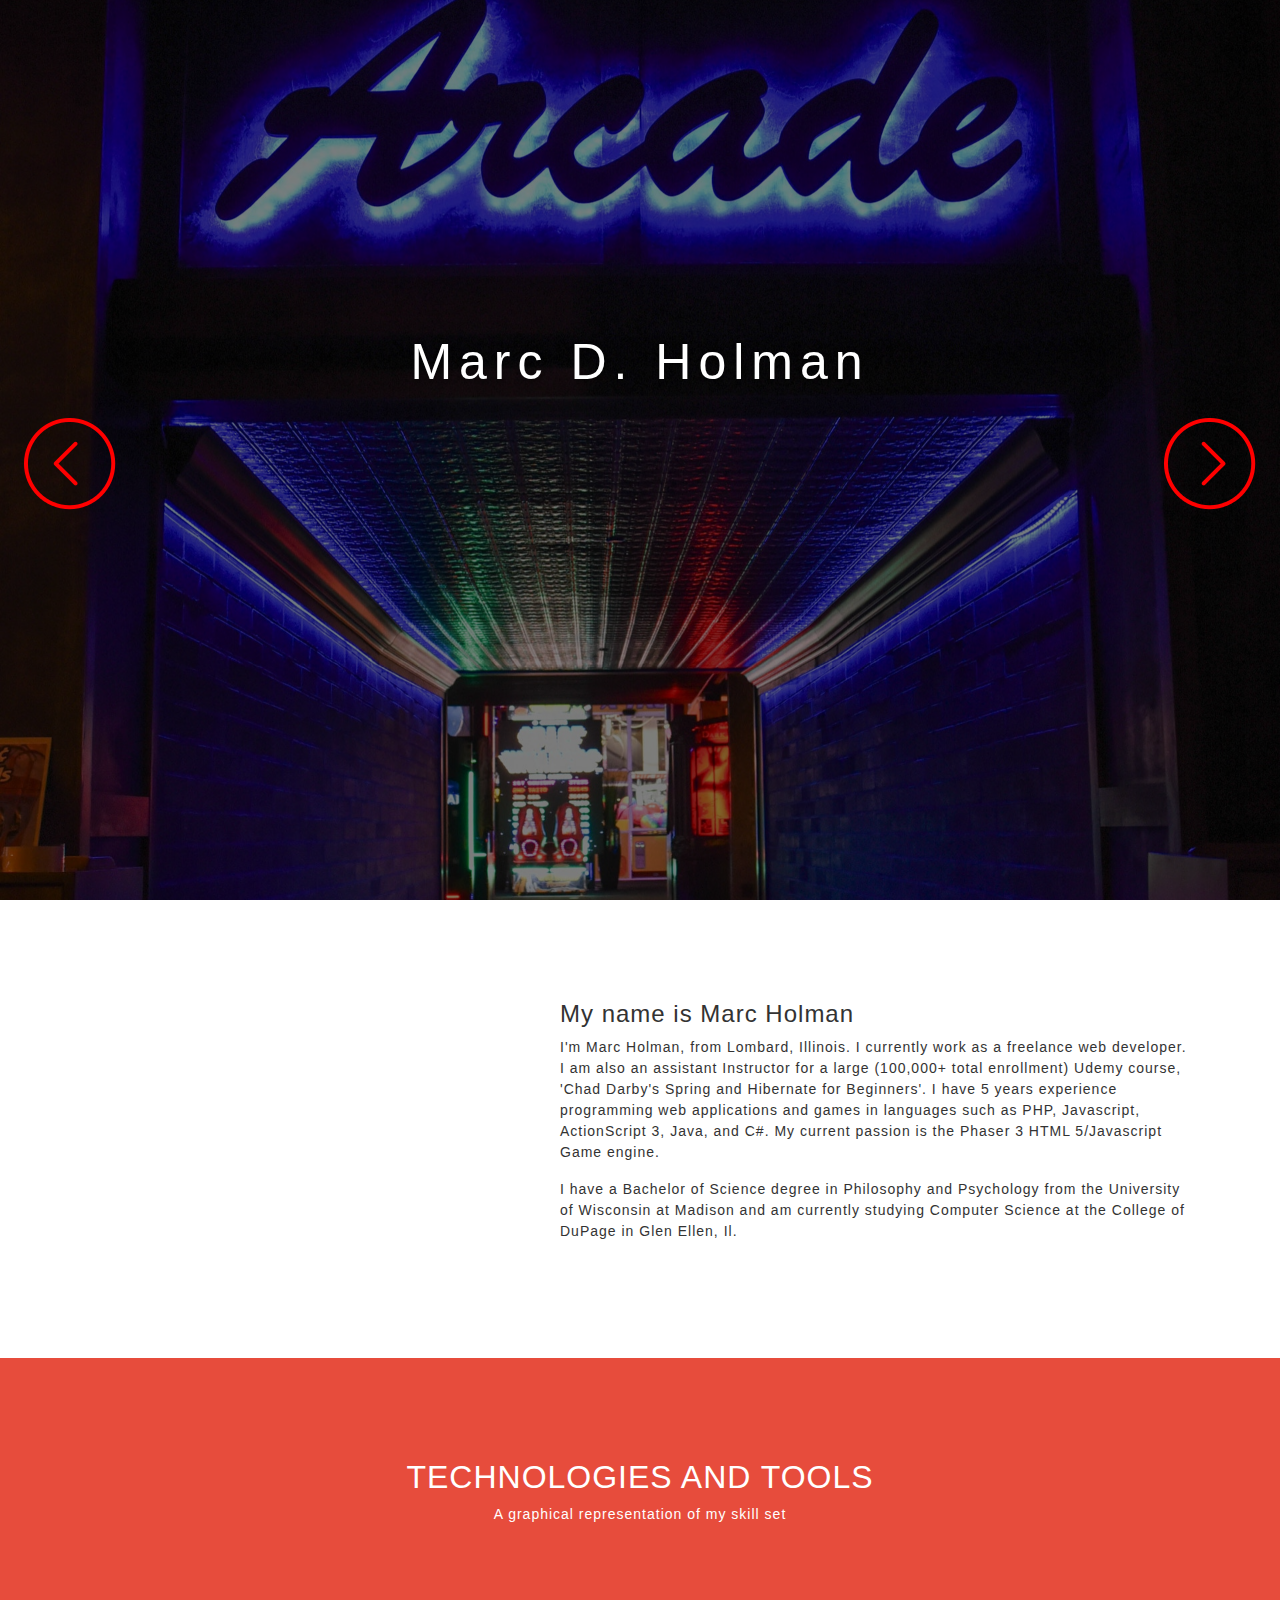
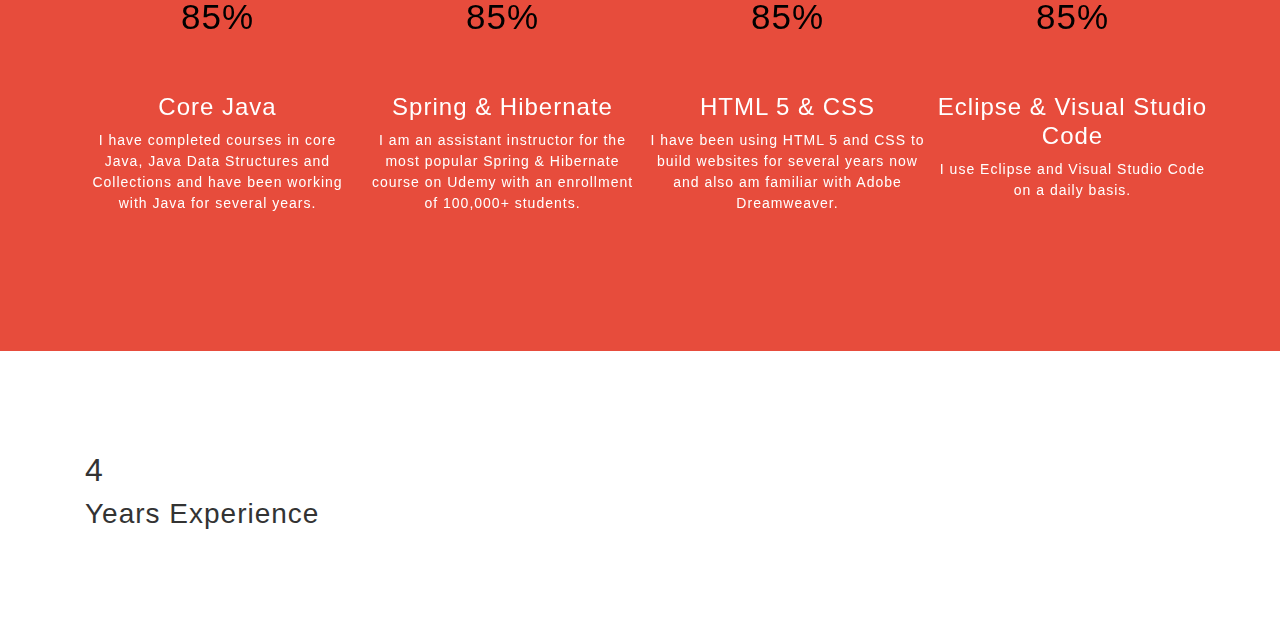
==== portfolio-site/index.html @ fb5bad5c "add files via upload" ====
<!DOCTYPE html>
<html>
    <head>
        <title>My Portfolio</title>

        <!-- https://github.com/nicinabox/superslides -->

        <link rel="stylesheet" type="text/css" href="css/superslides.css" />
        <link
            rel="stylesheet"
            type="text/css"
            href="css/owl.carousel.min.css"
        />
        <link
            rel="stylesheet"
            href="https://maxcdn.bootstrapcdn.com/bootstrap/4.0.0/css/bootstrap.min.css"
            integrity="sha384-Gn5384xqQ1aoWXA+058RXPxPg6fy4IWvTNh0E263XmFcJlSAwiGgFAW/dAiS6JXm"
            crossorigin="anonymous"
        />

        <link rel="stylesheet" type="text/css" href="css/style.css" />

        <script src="https://ajax.googleapis.com/ajax/libs/jquery/3.3.1/jquery.min.js"></script>
    </head>
    <body>
        <!-- superslides - set up the slide images -->
        <div id="slides">
            <div class="overlay"></div>
            <div class="slides-container">
                <img src="img/portfolio-0.jpg" alt="" />
                <img src="img/portfolio-1.jpg" alt="" />
                <img src="img/portfolio-2.jpg" alt="" />
                <img src="img/java-cup.png" alt="" />
            </div>

            <div class="titleMessage">
                <div class="heading">
                    <p class="main">Marc D. Holman</p>
                    <!-- typed plugin types out text -->
                    <p class="sub typed"></p>
                </div>
            </div>

            <!-- make these buttons alpha white -->
            <!-- superslides - next and previous buttons -->
            <nav class="slides-navigation">
                <a href="#" class="next"></a>
                <a href="#" class="prev"></a>
            </nav>
        </div>

        <!-- About me Section -->
        <div id="about" class="section">
            <div class="container">
                <div class="row">
                    <div class="col-md-5">
                        <img class="aboutImage" src="img/me.png" alt="" />
                    </div>
                    <div class="col-md-7">
                        <h4>My name is Marc Holman</h4>

                        <p>
                            I'm Marc Holman, from Lombard, Illinois. I currently
                            work as a freelance web developer. I am also an
                            assistant Instructor for a large (100,000+ total
                            enrollment) Udemy course, 'Chad Darby's Spring and
                            Hibernate for Beginners'. I have 5 years experience
                            programming web applications and games in languages
                            such as PHP, Javascript, ActionScript 3, Java, and
                            C#. My current passion is the Phaser 3 HTML
                            5/Javascript Game engine.
                        </p>
                        <p>
                            I have a Bachelor of Science degree in Philosophy
                            and Psychology from the University of Wisconsin at
                            Madison and am currently studying Computer Science
                            at the College of DuPage in Glen Ellen, Il.
                        </p>
                    </div>
                </div>
            </div>
        </div>

        <!-- technical skills section -->
        <div id="skills" class="skillsSection section">
            <div class="container">
                <div class="row">
                    <div class="col-md-12 text-center">
                        <h2>TECHNOLOGIES AND TOOLS</h2>
                        <p>
                            A graphical representation of my skill set
                        </p>
                    </div>

                    <!-- owl carousel -->
                    <div class="owl-carousel owl-theme">
                        <div class="skill">
                            <span class="chart" data-percent="85">
                                <span class="percent">85</span>
                                <canvas height="152" width="152"></canvas>
                            </span>
                            <h4>Core Java</h4>
                            <p>
                                I have completed courses in core Java, Java Data
                                Structures and Collections and have been working
                                with Java for several years.
                            </p>
                        </div>

                        <div class="skill">
                            <span class="chart" data-percent="85">
                                <span class="percent">85</span>
                                <canvas height="152" width="152"></canvas>
                            </span>
                            <h4>Spring & Hibernate</h4>
                            <p>
                                I am an assistant instructor for the most
                                popular Spring & Hibernate course on Udemy with
                                an enrollment of 100,000+ students.
                            </p>
                        </div>

                        <div class="skill">
                            <span class="chart" data-percent="65">
                                <span class="percent">85</span>
                                <canvas height="152" width="152"></canvas>
                            </span>
                            <h4>HTML 5 & CSS</h4>
                            <p>
                                I have been using HTML 5 and CSS to build
                                websites for several years now and also am
                                familiar with Adobe Dreamweaver.
                            </p>
                        </div>

                        <div class="skill">
                            <span class="chart" data-percent="85">
                                <span class="percent">85</span>
                                <canvas height="152" width="152"></canvas>
                            </span>
                            <h4>Eclipse & Visual Studio Code</h4>
                            <p>
                                I use Eclipse and Visual Studio Code on a daily
                                basis.
                            </p>
                        </div>

                        <div class="skill">
                            <span class="chart" data-percent="50">
                                <span class="percent">85</span>
                                <canvas height="152" width="152"></canvas>
                            </span>
                            <h4>PHP</h4>
                            <p>
                                I am familiar with both procedural and object
                                oriented PHP.
                            </p>
                        </div>

                        <div class="skill">
                            <span class="chart" data-percent="85">
                                <span class="percent">85</span>
                                <canvas height="152" width="152"></canvas>
                            </span>
                            <h4>Javascript</h4>
                            <p>
                                I use Javascript daily for websites, web
                                applications, and games.
                            </p>
                        </div>

                        <div class="skill">
                            <span class="chart" data-percent="85">
                                <span class="percent">85</span>
                                <canvas height="152" width="152"></canvas>
                            </span>
                            <h4>Git & Github</h4>
                            <p>
                                I've been using Git and Github in all my work
                                for the past two years.
                            </p>
                        </div>

                        <div class="skill">
                            <span class="chart" data-percent="85">
                                <span class="percent">85</span>
                                <canvas height="152" width="152"></canvas>
                            </span>
                            <h4>Phaser 3</h4>
                            <p>
                                I have been using Phaser 3 to build games for
                                the past year.
                            </p>
                        </div>

                        <div class="skill">
                            <span class="chart" data-percent="85">
                                <span class="percent">85</span>
                                <canvas height="152" width="152"></canvas>
                            </span>
                            <h4>SQL - MySQL & Oracle</h4>
                            <p>
                                I have been using MySql for years and just
                                picked up Oracle approximately one year ago.
                            </p>
                        </div>
                    </div>
                </div>
            </div>
        </div>

        <!-- Stats Section-->
        <div id="stats" class="statsSection section">
            <div class="container">
                <div class="row">
                    <div class="col-md-3 col-sm-6">
                        <div class="squareItem">
                            <div class="squareInnerContainer">
                                <div class="squareIcon"></div>
                                <div class="squareContent">
                                    <h2>4</h2>
                                    <h3>Years Experience</h3>
                                </div>
                            </div>
                        </div>
                    </div>
                </div>
            </div>
        </div>

        <script src="js/jquery.superslides.min.js"></script>
        <script src="js/owl.carousel.min.js"></script>
        <script src="js/jquery.easypiechart.min.js"></script>
        <script src="js/typed.min.js"></script>
        <script
            src="https://cdnjs.cloudflare.com/ajax/libs/popper.js/1.12.9/umd/popper.min.js"
            integrity="sha384-ApNbgh9B+Y1QKtv3Rn7W3mgPxhU9K/ScQsAP7hUibX39j7fakFPskvXusvfa0b4Q"
            crossorigin="anonymous"
        ></script>
        <script
            src="https://maxcdn.bootstrapcdn.com/bootstrap/4.0.0/js/bootstrap.min.js"
            integrity="sha384-JZR6Spejh4U02d8jOt6vLEHfe/JQGiRRSQQxSfFWpi1MquVdAyjUar5+76PVCmYl"
            crossorigin="anonymous"
        ></script>
        <script src="js/script.js"></script>
    </body>
</html>
---- portfolio-site/css/superslides.css ----
#slides {
  position: relative;
}
#slides .slides-container {
  display: none;
}
#slides .scrollable {
  *zoom: 1;
  position: relative;
  top: 0;
  left: 0;
  overflow-y: auto;
  -webkit-overflow-scrolling: touch;
  height: 100%;
}
#slides .scrollable:after {
  content: "";
  display: table;
  clear: both;
}

.slides-navigation {
  margin: 0 auto;
  position: absolute;
  z-index: 3;
  top: 46%;
  width: 100%;
}
.slides-navigation a {
  position: absolute;
  display: block;
}
.slides-navigation a.prev {
  left: 0;
}
.slides-navigation a.next {
  right: 0;
}

.slides-pagination {
  position: absolute;
  z-index: 3;
  bottom: 0;
  text-align: center;
  width: 100%;
}
.slides-pagination a {
  border: 2px solid #222;
  border-radius: 15px;
  width: 10px;
  height: 10px;
  display: -moz-inline-stack;
  display: inline-block;
  vertical-align: middle;
  *vertical-align: auto;
  zoom: 1;
  *display: inline;
  background-image: url("[data-uri]");
  margin: 2px;
  overflow: hidden;
  text-indent: -100%;
}
.slides-pagination a.current {
  background: #222;
}
---- portfolio-site/css/style.css ----
/* default styles */
body {
    font-size: 14px;
    color: #333;
    background-color: #fff;
    letter-spacing: 1px;
}

.overlay {
    width: 100%;
    height: 100%;
    position: absolute;
    /* because spuerslides gives buttons a z index of 2 */
    z-index: 3;
    background-color: rgba(0, 0, 0, 0.5); /* fades to this */
}

.slides-navigation {
    z-index: 6;
}

.slides-navigation .prev,
.slides-navigation .next {
    width: 100px;
    height: 100px;
    background-size: cover;
    background-repeat: no-repeat;
}

/* if we didn't include the anchor, superlides css takes precedence */
.slides-navigation a.prev {
    left: 20px;
    background-image: url(../img/icons/chevron-left.png);
}

.slides-navigation a.next {
    right: 20px;
    background-image: url(../img/icons/chevron-right.png);
}

.titleMessage {
    position: absolute;
    width: 100%;
    height: 250px;
    top: 50%;
    z-index: 5;
    text-align: center;
    margin-top: -125px;
}

.titleMessage .heading p {
    color: #fff;
    text-shadow: 0px 2px 5px rgba(0, 0, 0, 0.4);
    font-weight: 100;
    letter-spacing: 7px;
}

.titleMessage .heading .main {
    font-size: 50px;
}

.titleMessage .heading .sub {
    font-size: 23px;
}

.section {
    padding: 100px 0; /* 100 top bottom and 0 left right */
}

.aboutImage {
    max-width: 100%;
}

.skillsSection {
    background-color: #e74c3c;
    color: #fff;
}

.skill {
    text-align: center;
    margin-left: 10px;
}

.chart {
    position: relative;
    width: 152px;
    height: 152px;
    display: inline-block;
    text-align: center;
}

.chart canvas {
    position: absolute;
    left: 0;
    top: 0;
}

.chart .percent {
    color: #000;
    line-height: 152px;
    display: inline-block;
    font-size: 35px;
}

/* after means 'after' the content, put something after the content itself */
.chart .percent:after {
    content: '%';
}
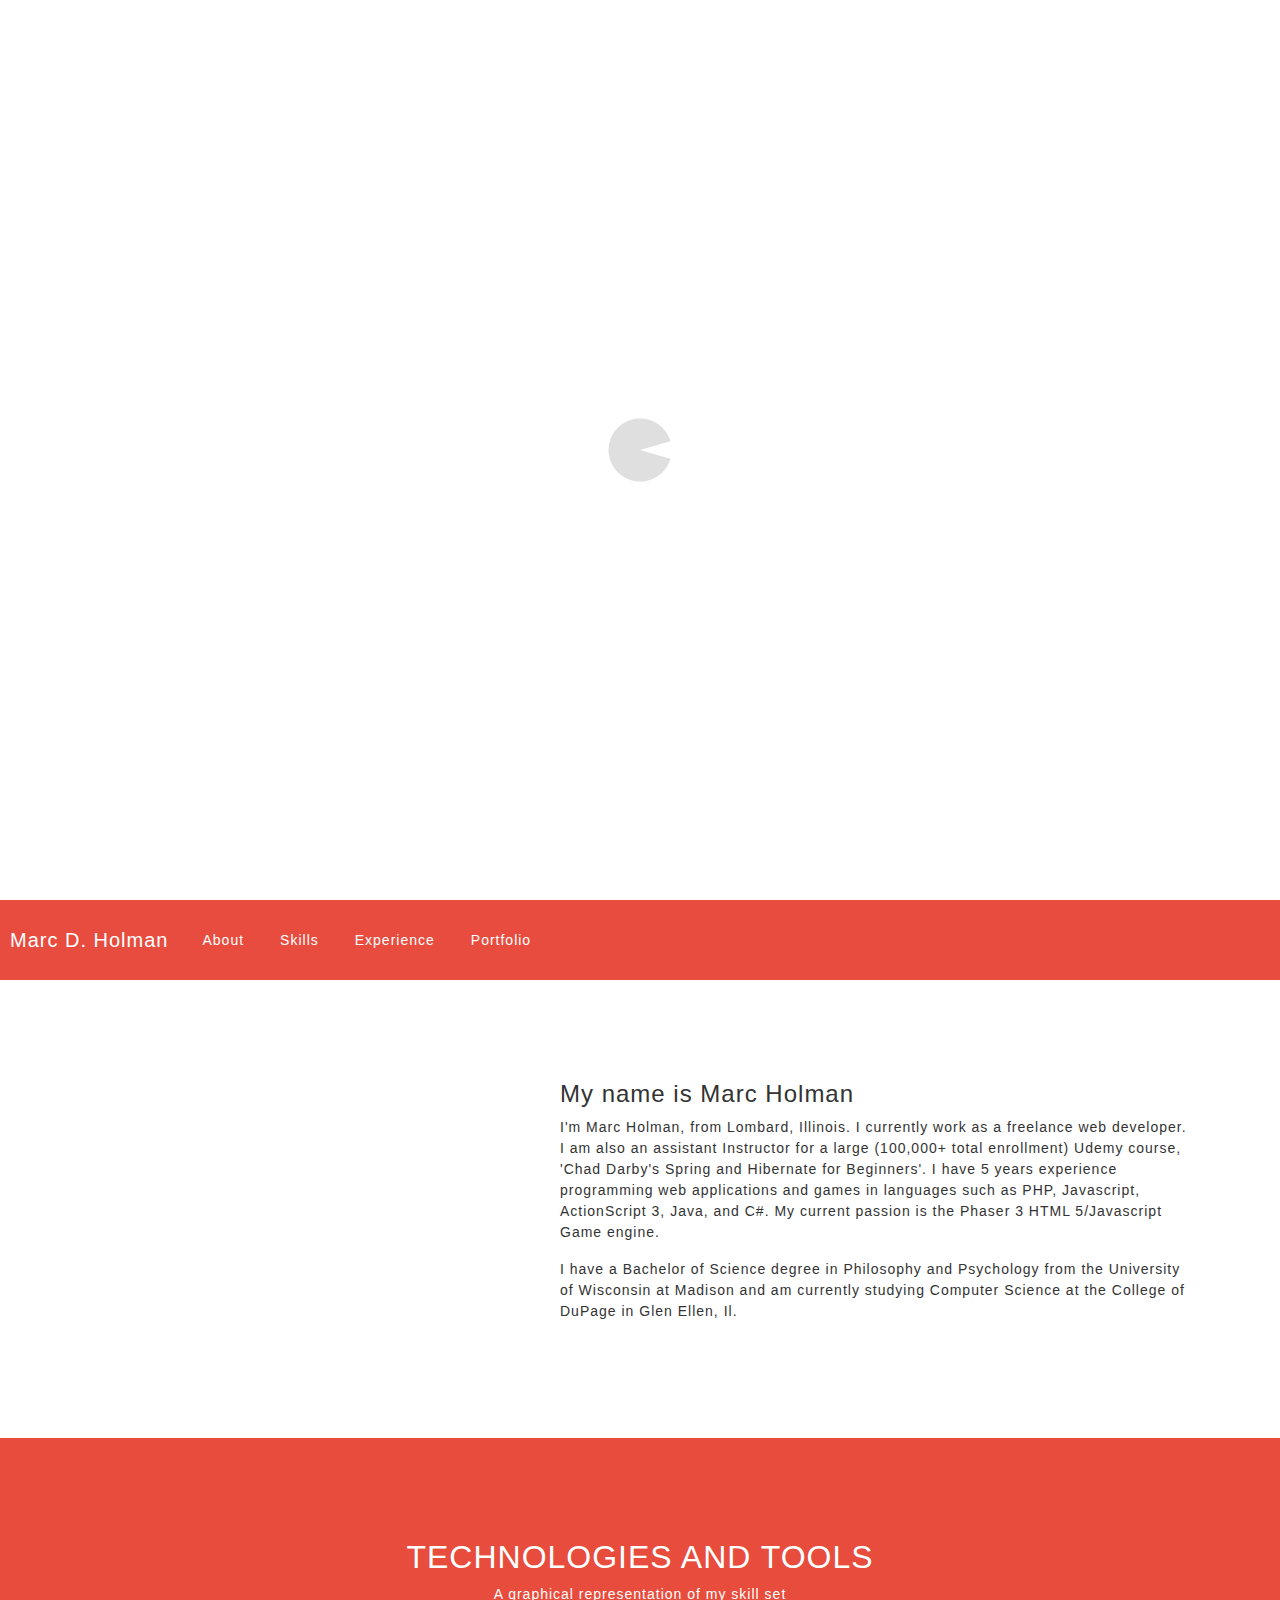
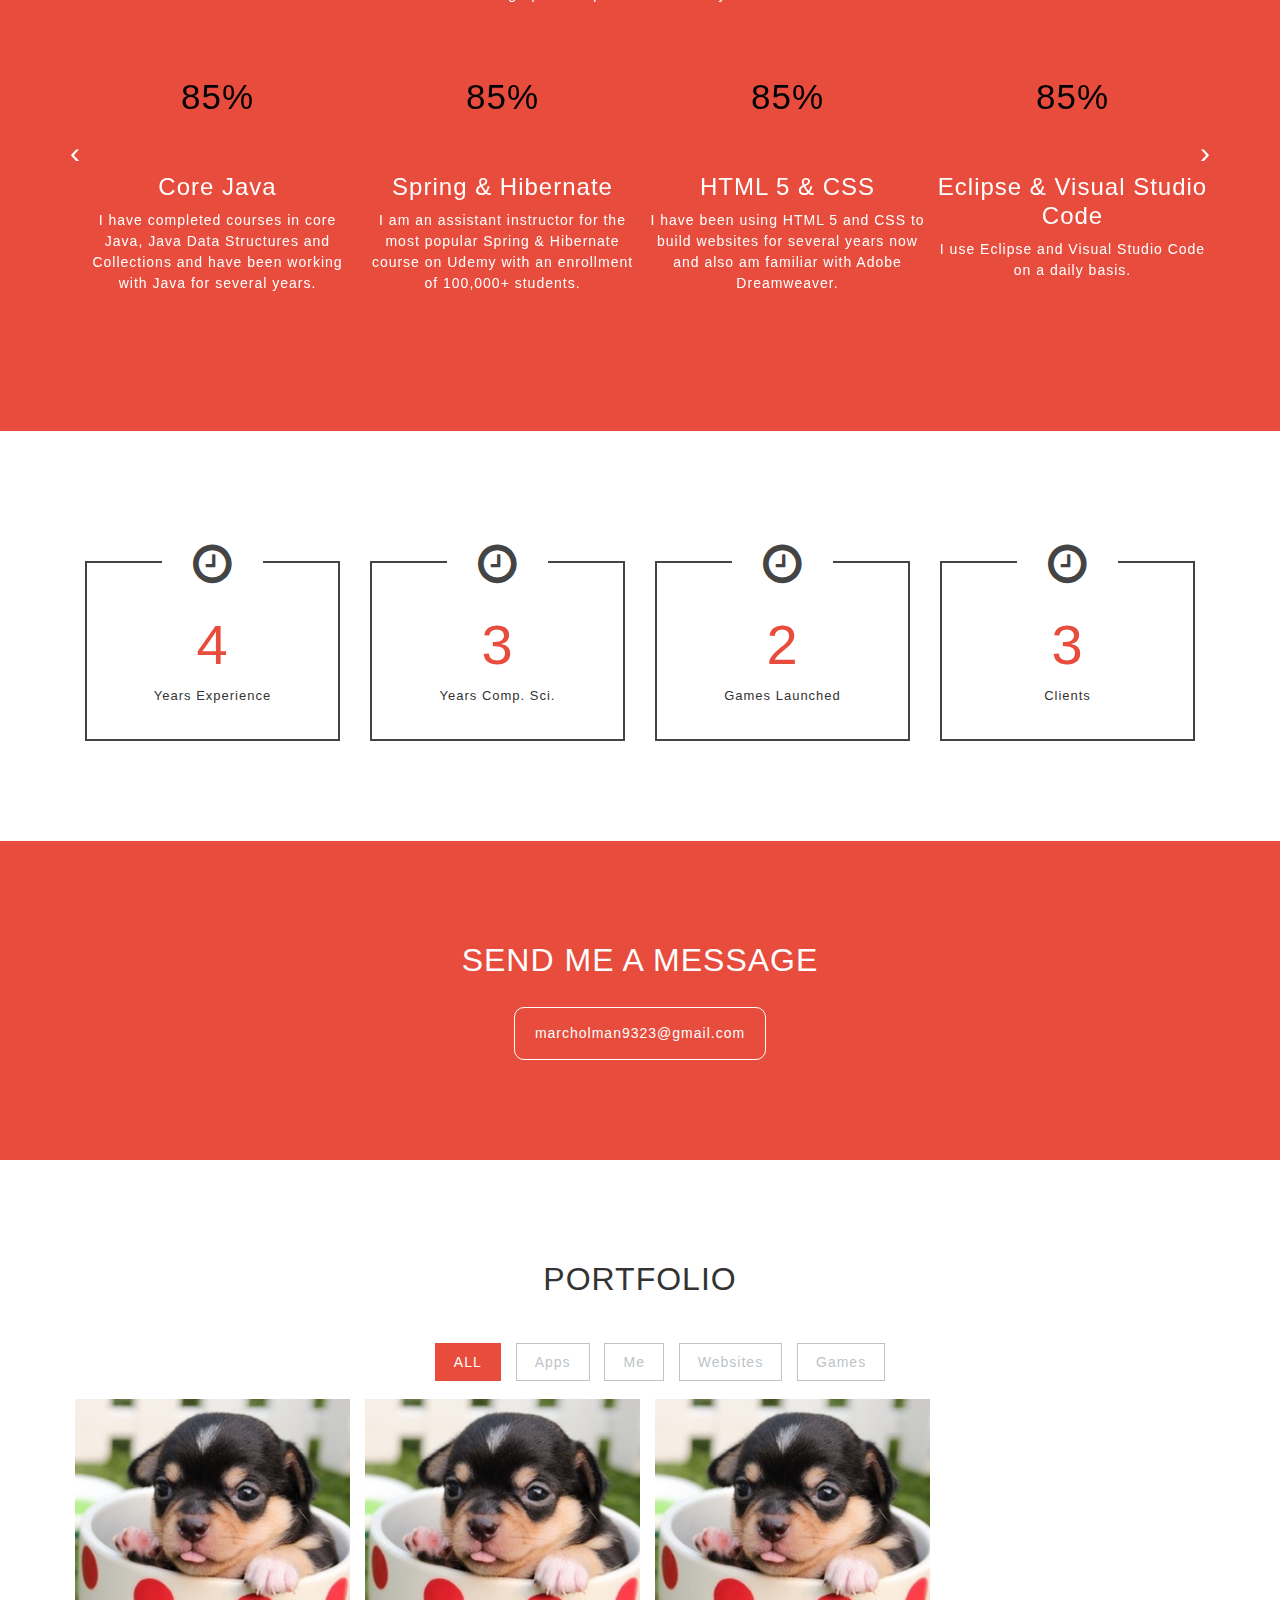
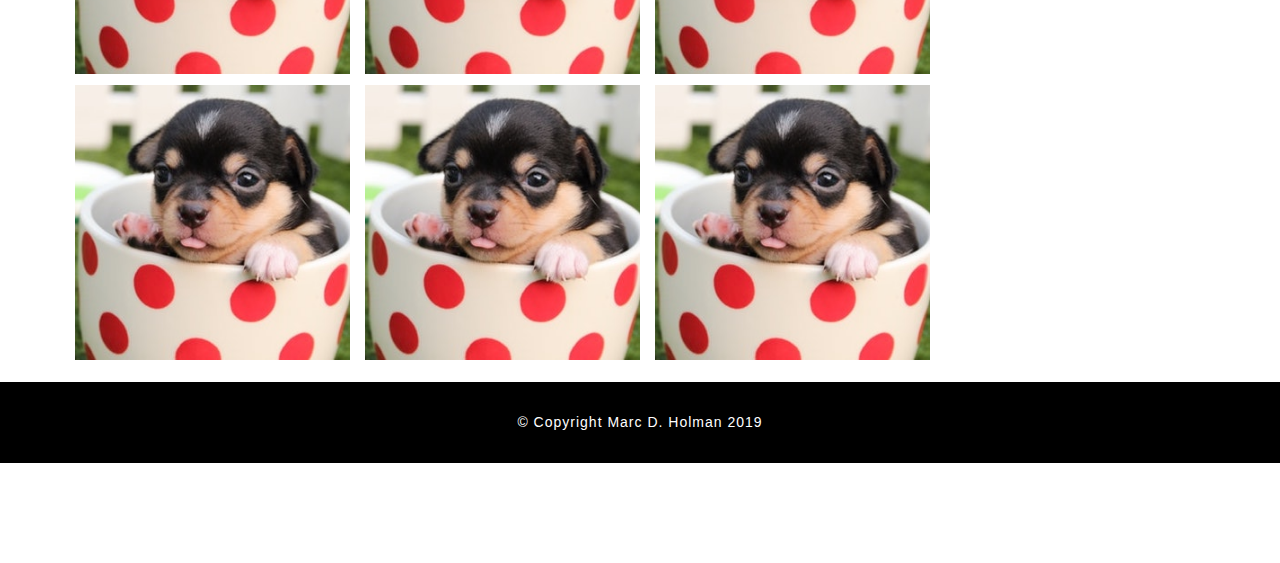
==== commit f5e63084: "update portfolio" ====
--- a/portfolio-site/index.html
+++ b/portfolio-site/index.html
@@ -1,8 +1,10 @@
 <!DOCTYPE html>
 <html>
     <head>
-        <title>My Portfolio</title>
-
+        <title>Marc D. Holman</title>
+
+        <!-- ensure proper rendering on mobile -->
+        <meta name="viewport" content="width=device-width, initial-scale=1">
         <!-- https://github.com/nicinabox/superslides -->
 
         <link rel="stylesheet" type="text/css" href="css/superslides.css" />
@@ -18,11 +20,31 @@
             crossorigin="anonymous"
         />
 
+        <link
+            rel="stylesheet"
+            href="https://use.fontawesome.com/releases/v5.0.8/css/all.css"
+            integrity="sha384-3AB7yXWz4OeoZcPbieVW64vVXEwADiYyAEhwilzWsLw+9FgqpyjjStpPnpBO8o8S"
+            crossorigin="anonymous"
+        />
+
         <link rel="stylesheet" type="text/css" href="css/style.css" />
+
+        <link
+            rel="stylesheet"
+            href="https://stackpath.bootstrapcdn.com/font-awesome/4.7.0/css/font-awesome.min.css"
+        />
+
+        <link rel="stylesheet" href="https://cdn.jsdelivr.net/gh/fancyapps/fancybox@3.5.7/dist/jquery.fancybox.min.css" />
+
 
         <script src="https://ajax.googleapis.com/ajax/libs/jquery/3.3.1/jquery.min.js"></script>
     </head>
     <body>
+ 
+       <!-- loader gif -->
+        <div class="loader">
+            <div class="inner"></div>
+        </div>
         <!-- superslides - set up the slide images -->
         <div id="slides">
             <div class="overlay"></div>
@@ -48,6 +70,34 @@
                 <a href="#" class="prev"></a>
             </nav>
         </div>
+
+        <!-- bootstrap navigation -->
+        <nav id="navigation" class="navbar navbar-expand-lg">
+                <a class="navbar-brand" href="#">Marc D. Holman</a>
+          
+                <button class="navbar-toggler" type="button" data-toggle="collapse" data-target="#navbarNav" aria-controls="navbarNav" aria-expanded="false" aria-label="Toggle navigation">
+                  <span class="navbar-toggler-icon"></span>
+                </button>
+          
+                <div class="collapse navbar-collapse" id="navbarNav">
+                  <ul class="navbar-nav">
+                    <li class="nav-item active">
+                      <a class="nav-link" href="#about">About <span class="sr-only">(current)</span></a>
+                    </li>
+                    <li class="nav-item">
+                      <a class="nav-link" href="#skills">Skills</a>
+                    </li>
+                    <li class="nav-item">
+                      <a class="nav-link" href="#stats">Experience</a>
+                    </li>
+                    <li class="nav-item">
+                      <a class="nav-link" href="#portfolio">Portfolio</a>
+                    </li>
+                  </ul>
+                </div>
+          
+              </nav>
+          
 
         <!-- About me Section -->
         <div id="about" class="section">
@@ -216,7 +266,9 @@
                     <div class="col-md-3 col-sm-6">
                         <div class="squareItem">
                             <div class="squareInnerContainer">
-                                <div class="squareIcon"></div>
+                                <div class="squareIcon">
+                                    <i class="fa fa-clock-o"></i>
+                                </div>
                                 <div class="squareContent">
                                     <h2>4</h2>
                                     <h3>Years Experience</h3>
@@ -224,9 +276,226 @@
                             </div>
                         </div>
                     </div>
+
+                    <div class="col-md-3 col-sm-6">
+                        <div class="squareItem">
+                            <div class="squareInnerContainer">
+                                <div class="squareIcon">
+                                    <i class="fa fa-clock-o"></i>
+                                </div>
+                                <div class="squareContent">
+                                    <h2>3</h2>
+                                    <h3>Years Comp. Sci.</h3>
+                                </div>
+                            </div>
+                        </div>
+                    </div>
+
+                    <div class="col-md-3 col-sm-6">
+                        <div class="squareItem">
+                            <div class="squareInnerContainer">
+                                <div class="squareIcon">
+                                    <i class="fa fa-clock-o"></i>
+                                </div>
+                                <div class="squareContent">
+                                    <h2>2</h2>
+                                    <h3>Games Launched</h3>
+                                </div>
+                            </div>
+                        </div>
+                    </div>
+
+                    <div class="col-md-3 col-sm-6">
+                        <div class="squareItem">
+                            <div class="squareInnerContainer">
+                                <div class="squareIcon">
+                                    <i class="fa fa-clock-o"></i>
+                                </div>
+                                <div class="squareContent">
+                                    <h2>3</h2>
+                                    <h3>Clients</h3>
+                                </div>
+                            </div>
+                        </div>
+                    </div>
                 </div>
             </div>
         </div>
+
+        <!-- contact section -->
+        <div id="contact" class="contactSection section">
+            <div class="col-md-12 text-center">
+                <!-- <p class="subHeading">Like what you see?</p> -->
+                <h2>SEND ME A MESSAGE</h2>
+                <a
+                    class="emailButton"
+                    href="mailTo:marcholman9323@gmail.com"
+                    class="contactButton"
+                    >marcholman9323@gmail.com</a
+                >
+            </div>
+        </div>
+
+        <!-- portfolio section -->
+        <div id="portfolio" class="section">
+
+            <div class="container">
+    
+                <div class="row">
+    
+                    <div class="heading">
+                        <h2>PORTFOLIO</h2>
+                    </div>
+    
+                    <div class="filter">
+    
+                        <ul id="filters">
+    
+                            <!-- items should have class corresponding to data-filter value minus '.'-->
+                            <li><a href="#" data-filter="*" class="current">ALL</a></li>
+                            <li><a href="#" data-filter=".apps">Apps</a></li>
+                            <li><a href="#" data-filter=".me">Me</a></li>
+                            <li><a href="#" data-filter=".websites">Websites</a></li>
+                            <li><a href="#" data-filter=".games">Games</a></li>
+    
+                        </ul>
+    
+                    </div>
+
+                    <!-- empty onClick handler fixes icons not showing bug on ipad chrome/safari-->
+                    <div class="itemsContainer">
+                        <ul class="items">
+                            <li onClick="" class="apps col-xs-6 col-sm-4 col-md-3 col-lg-3">
+                                <div class="item">
+                                    <img src="img/portfolio/thumbnails/dog-square.jpeg" alt="">
+
+                                    <!-- open image -->
+                                    <div class="icons">
+                                        <!-- path to full image -->
+                                        <a href="img/portfolio/dog.jpeg" title="View image" class="openButton" data-fancybox data-caption="This is a dog filler">
+                                            <i class="fa fa-search"></i>
+                                        </a>
+                                        <!-- open link in new window new tab -->
+                                        <!--Add link to project here-->
+                                        <a href="http://www.google.com" target="_blank" class="projectLink">
+                                            <i class="fa fa-link"></i>
+                                        </a>                                       
+                                    </div>
+                                    <div class="imageOverlay"></div>
+                                </div>
+                            </li>
+
+                            <li onClick="" class="games col-xs-6 col-sm-4 col-md-3 col-lg-3">
+                                    <div class="item">
+                                        <img src="img/portfolio/thumbnails/dog-square.jpeg" alt="">
+    
+                                        <!-- open image -->
+                                        <div class="icons">
+                                            <!-- path to full image -->
+                                            <a href="img/portfolio/dog.jpeg" title="View image" class="openButton" data-fancybox data-caption="This is a dog filler">
+                                                <i class="fa fa-search"></i>
+                                            </a>
+                                            <!-- open link in new window new tab -->
+                                            <a href="" target="_blank" class="projectLink">
+                                                <i class="fa fa-link"></i>
+                                            </a>                                       
+                                        </div>
+
+                                        <div class="imageOverlay"></div>
+                                    </div>
+                                </li>
+
+                                <li onClick="" class="games col-xs-6 col-sm-4 col-md-3 col-lg-3">
+                                        <div class="item">
+                                            <img src="img/portfolio/thumbnails/dog-square.jpeg" alt="">
+        
+                                            <!-- open image -->
+                                            <div class="icons">
+                                                <!-- path to full image -->
+                                                <a href="img/portfolio/dog.jpeg" title="View image" class="openButton" data-fancybox data-caption="This is a dog filler">
+                                                    <i class="fa fa-search"></i>
+                                                </a>
+                                                <!-- open link in new window new tab -->
+                                                <a href="" target="_blank" class="projectLink">
+                                                    <i class="fa fa-link"></i>
+                                                </a>                                       
+                                            </div>
+                                            <div class="imageOverlay"></div>
+                                        </div>
+                                    </li>
+
+                                    <li onClick="" class="websites col-xs-6 col-sm-4 col-md-3 col-lg-3">
+                                            <div class="item">
+                                                <img src="img/portfolio/thumbnails/dog-square.jpeg" alt="">
+            
+                                                <!-- open image -->
+                                                <div class="icons">
+                                                    <!-- path to full image -->
+                                                    <a href="img/portfolio/dog.jpeg" title="View image" class="openButton" data-fancybox data-caption="This is a dog filler">
+                                                        <i class="fa fa-search"></i>
+                                                    </a>
+                                                    <!-- open link in new window new tab -->
+                                                    <a href="" target="_blank" class="projectLink">
+                                                        <i class="fa fa-link"></i>
+                                                    </a>                                       
+                                                </div>
+                                                <div class="imageOverlay"></div>
+                                            </div>
+                                        </li>
+
+                                        <li onClick="" class="websites col-xs-6 col-sm-4 col-md-3 col-lg-3">
+                                                <div class="item">
+                                                    <img src="img/portfolio/thumbnails/dog-square.jpeg" alt="">
+                
+                                                    <!-- open image -->
+                                                    <div class="icons">
+                                                        <!-- path to full image -->
+                                                        <a href="img/portfolio/dog.jpeg" title="View image" class="openButton" data-fancybox data-caption="This is a dog filler">
+                                                            <i class="fa fa-search"></i>
+                                                        </a>
+                                                        <!-- open link in new window new tab -->
+                                                        <a href="" target="_blank" class="projectLink">
+                                                            <i class="fa fa-link"></i>
+                                                        </a>                                       
+                                                    </div>
+                                                    <div class="imageOverlay"></div>
+                                                </div>
+                                            </li>
+
+                                            <li onClick="" class="me col-xs-6 col-sm-4 col-md-3 col-lg-3">
+                                                    <div class="item">
+                                                        <img src="img/portfolio/thumbnails/dog-square.jpeg" alt="">
+                    
+                                                        <!-- open image -->
+                                                        <div class="icons">
+                                                            <!-- path to full image -->
+                                                            <a href="img/portfolio/dog.jpeg" title="View image" class="openButton" data-fancybox data-caption="This is a dog filler">
+                                                                <i class="fa fa-search"></i>
+                                                            </a>
+                                                            <!-- open link in new window new tab -->
+                                                            <a href="" target="_blank" class="projectLink">
+                                                                <i class="fa fa-link"></i>
+                                                            </a>                                       
+                                                        </div>
+                                                        <div class="imageOverlay"></div>
+                                                    </div>
+                                                </li>
+                        </ul>
+                    </div>
+    
+                </div>
+    
+            </div>
+
+
+        <!-- copyright section -->
+
+        <div class="copyrightSection">
+            <div class="col-md-12 text-center">
+                <p>&copy; Copyright Marc D. Holman 2019</p>
+            </div>
+        </div>
+
 
         <script src="js/jquery.superslides.min.js"></script>
         <script src="js/owl.carousel.min.js"></script>
@@ -242,6 +511,9 @@
             integrity="sha384-JZR6Spejh4U02d8jOt6vLEHfe/JQGiRRSQQxSfFWpi1MquVdAyjUar5+76PVCmYl"
             crossorigin="anonymous"
         ></script>
+        <!-- sorting and filtering of portfolio items -->
+        <script src="https://unpkg.com/isotope-layout@3.0.6/dist/isotope.pkgd.min.js"></script>
+        <script src="https://cdn.jsdelivr.net/gh/fancyapps/fancybox@3.5.7/dist/jquery.fancybox.min.js"></script>
         <script src="js/script.js"></script>
     </body>
 </html>
--- a/portfolio-site/css/style.css
+++ b/portfolio-site/css/style.css
@@ -71,7 +71,8 @@
     max-width: 100%;
 }
 
-.skillsSection {
+.skillsSection,
+.contactSection {
     background-color: #e74c3c;
     color: #fff;
 }
@@ -106,3 +107,294 @@
 .chart .percent:after {
     content: '%';
 }
+
+.squareItem {
+    margin-top: 30px;
+    position: relative;
+}
+
+.squareInnerContainer {
+    position: relative;
+    padding: 50px 15px 35px; /* top right bottom - 15 for left */
+    text-align: center;
+    border: 2px solid #444;
+    border-top: none;
+}
+
+/* makes room for the icon in the inner container - the two partial borders */
+.squareInnerContainer:before,
+.squareInnerContainer:after {
+    content: '';
+    position: absolute;
+    top: 0;
+    width: 30%;
+    border-bottom: 2px solid#444;
+}
+
+.squareInnerContainer:before {
+    right: 0px;
+}
+
+.squareInnerContainer:after {
+    left: 0px;
+}
+
+.squareContent h2 {
+    font-size: 56px;
+    margin-bottom: 10px;
+    font-weight: 400;
+    color: #e74c3c;
+}
+
+.squareContent h3 {
+    font-size: 13px;
+    font-weight: 600px;
+    margin: 0;
+}
+
+.squareIcon {
+    position: absolute;
+    left: 50%;
+    top: -30px;
+    width: 40%; /* broken lines are 30% each */
+    height: 60px;
+    font-size: 45px;
+    margin-left: -20%; /* place it in middle */
+    color: #444;
+}
+
+.emailButton {
+    color: #fff;
+    padding: 15px 20px;
+    display: inline-block;
+    margin-top: 20px;
+    border: 1px solid #fff;
+    border-radius: 10px;
+}
+
+.emailButton:hover {
+    text-decoration: none;
+    color: black;
+    background-color: #fff;
+}
+
+.filter a {
+    color: #bdc3c7;
+    border: 1px solid #bdc3c7;
+    padding: 10px 18px;
+    /* display: block; */
+}
+
+.filter li {
+    display: inline-block;
+    padding: 5px;
+}
+
+.filter .current {
+    background-color: #e74c3c;
+    border-color: #e74c3c;
+    color: #fff;
+}
+
+.filter {
+    text-align: center;
+    width: 100%;
+}
+
+.section .heading {
+    text-align: center;
+    padding-bottom: 40px;
+    width: 100%;
+}
+
+.items li {
+    display: inline-block;
+    padding: 5px;
+}
+
+.itemsContainer {
+    width: 100%;
+}
+
+.items li img {
+    width: 100%;
+    /* smooth transition for image zoom on hover */
+    -webkit-transition: all 0.2s linear, 1s;
+    -moz-transition: all 0.2s linear, 1s;
+    -o-transition: all 0.2s linear, 1s;
+    -ms-transition: all 0.2s linear, 1s;
+    -transition: all 0.2s linear, 1s;
+}
+
+.items .item {
+    position: relative;
+    display: block;
+    overflow: hidden;
+}
+
+.items .icons {
+    position: absolute;
+    width: 90px;
+    height: 40px;
+    left: 50%;
+    top: 50%;
+    margin: -20px auto 0 -47px;
+    text-align: center;
+    z-index: 3;
+}
+
+.items .icons i {
+    color: #fff;
+    font-size: 20px;
+    margin-top: 9px;
+}
+
+.items a {
+    width: 40px;
+    height: 40px;
+    background-color: #e74c3c;
+    position: relative;
+    display: inline-block;
+
+    /* transition for icons */
+    -webkit-transition: all 0.2s linear, 0.4s;
+    -moz-transition: all 0.2s linear, 0.4s;
+    -o-transition: all 0.2s linear, 0.4s;
+    -ms-transition: all 0.2s linear, 0.4s;
+    -transition: all 0.2s linear, 0.4s;
+}
+
+.items .imageOverlay {
+    width: 100%;
+    height: 100%;
+    background-color: rgba(0, 0, 0, 0.5);
+    position: absolute;
+    left: 0px;
+    top: 0px;
+    opacity: 0; /* hide it */
+
+    /*  for overlay transition */
+    -webkit-transition: all 0.2s linear, 1s;
+    -moz-transition: all 0.2s linear, 1s;
+    -o-transition: all 0.2s linear, 1s;
+    -ms-transition: all 0.2s linear, 1s;
+    -transition: all 0.2s linear, 1s;
+}
+
+.items .item:hover .imageOverlay {
+    opacity: 1;
+}
+
+.items .openButton {
+    float: left;
+    left: -200px; /* push off left to start */
+}
+
+.items .projectLink {
+    float: right;
+    right: -200px; /* push off right */
+}
+
+/* bring back the icons on hover */
+.items .item:hover .openButton {
+    left: 0px;
+}
+
+.items .item:hover .projectLink {
+    right: 0px;
+}
+
+/* zoom effect over images */
+.items .item:hover img {
+    -webkit-transform: scale(1.05, 1.05);
+    -moz-transform: scale(1.05, 1.05);
+    -o-transform: scale(1.05, 1.05);
+    -ms-transform: scale(1.05, 1.05);
+    -transform: scale(1.05, 1.05);
+}
+
+.items {
+    padding: 0;
+}
+
+.copyrightSection {
+    background-color: #000;
+    color: #fff;
+    /* for smaller devices */
+    padding: 30px 5px;
+}
+
+.copyrightSection p {
+    margin: 0;
+}
+
+/* owl navigation */
+.owl-carousel {
+    position: relative;
+}
+
+.owl-nav {
+    font-size: 30px;
+    position: absolute;
+    top: 35%;
+    width: 100%;
+}
+
+.owl-prev,
+.owl-next {
+    position: absolute;
+}
+
+.owl-prev {
+    left: 0px;
+}
+
+.owl-next {
+    right: 0px;
+}
+
+#navigation {
+    background-color: #e74c3e;
+    padding: 20px 10px;
+    z-index: 100;
+    width: 100%;
+}
+
+#navigation li {
+    padding: 0px 10px;
+}
+
+#navigation li a {
+    color: #fff;
+}
+
+.navbar-brand,
+.navbar-brand:hover {
+    color: #fff;
+}
+
+.navbar-toggler-icon {
+    background: url(../img/icons/menu.png);
+    background-size: 100%;
+}
+
+.fixedNav #navigation {
+    position: fixed;
+    top: 0;
+}
+
+.loader {
+    width: 100%;
+    height: 100%;
+    background-color: #fff;
+    position: fixed;
+    top: 0px;
+    left: 0px;
+    z-index: 1000;
+}
+
+.loader .inner {
+    width: 100%;
+    height: 100%;
+    background: url(../img/pacman.png) center center no-repeat;
+}
